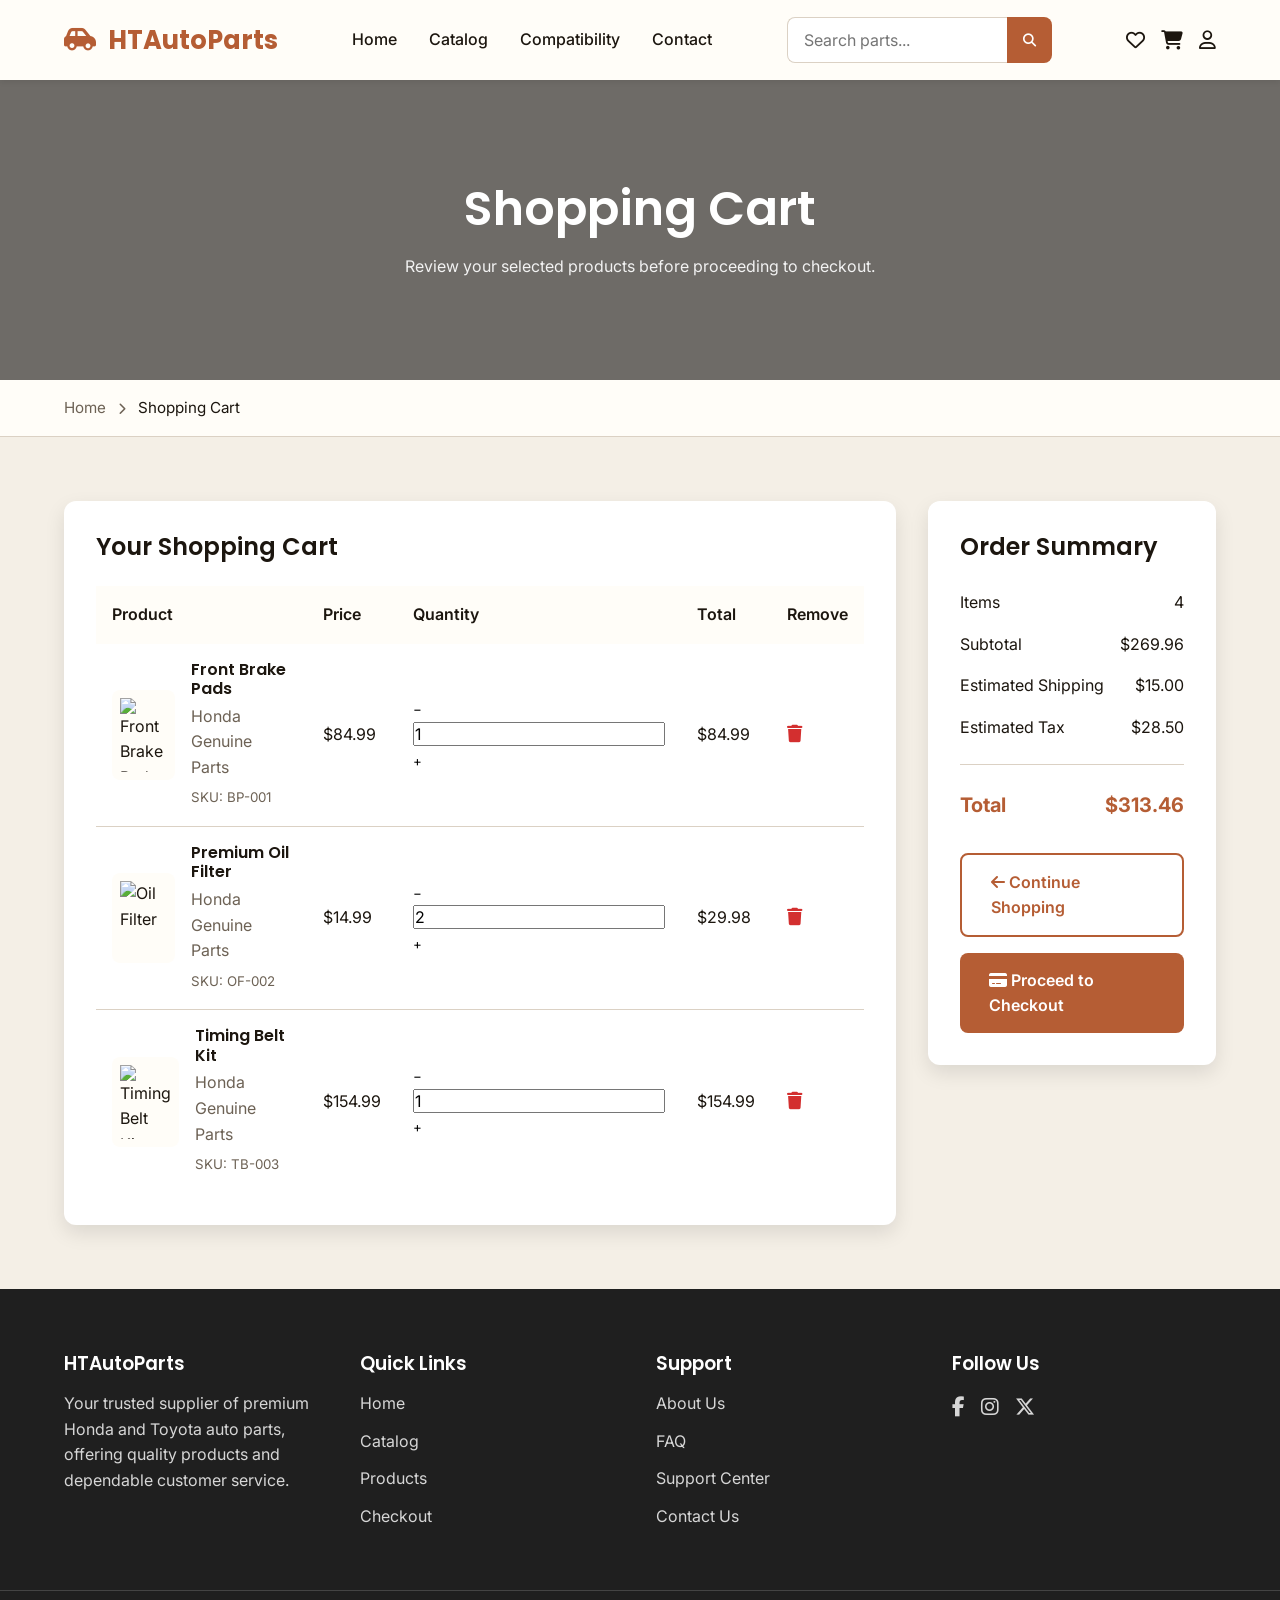
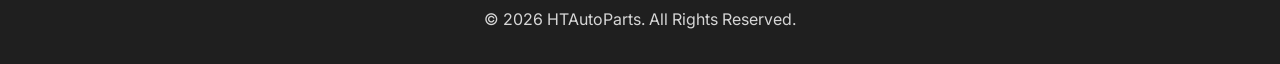
==== cart.html @ 36dd115c "initial commit" ====
<!DOCTYPE html>
<html lang="en">

<head>

    <!-- ========================================================= -->
    <!--                     META INFORMATION                      -->
    <!-- ========================================================= -->

    <meta charset="UTF-8">

    <meta name="viewport" content="width=device-width, initial-scale=1.0">

    <title>Shopping Cart | HTAutoParts</title>

    <meta name="description" content="Review your selected Honda and Toyota auto parts before checkout.">

    <!-- ========================================================= -->
    <!--                    GOOGLE FONTS                           -->
    <!-- ========================================================= -->

    <link rel="preconnect" href="https://fonts.googleapis.com">

    <link rel="preconnect" href="https://fonts.gstatic.com" crossorigin>

    <link
        href="https://fonts.googleapis.com/css2?family=Inter:wght@300;400;500;600&family=Poppins:wght@400;500;600;700&display=swap"
        rel="stylesheet">

    <!-- ========================================================= -->
    <!--                    FONT AWESOME                           -->
    <!-- ========================================================= -->

    <link rel="stylesheet" href="https://cdnjs.cloudflare.com/ajax/libs/font-awesome/6.7.2/css/all.min.css">

    <!-- ========================================================= -->
    <!--                      CSS FILES                            -->
    <!-- ========================================================= -->

    <link rel="stylesheet" href="css/variables.css">
    <link rel="stylesheet" href="css/reset.css">
    <link rel="stylesheet" href="css/layout.css">
    <link rel="stylesheet" href="css/components.css">
    <link rel="stylesheet" href="css/cart.css">
    <link rel="stylesheet" href="css/catalog.css">
    <link rel="stylesheet" href="css/responsive.css">

</head>

<body>

    <!-- ========================================================= -->
    <!--                         HEADER                            -->
    <!-- ========================================================= -->

    <header class="header">

        <div class="container navbar">

            <a href="index.html" class="logo">

                <i class="fa-solid fa-car-side"></i>

                <span>HTAutoParts</span>

            </a>

            <nav class="navigation">

                <ul class="nav-links">

                    <li><a href="index.html">Home</a></li>

                    <li><a href="catalog.html">Catalog</a></li>

                    <li><a href="#">Compatibility</a></li>

                    <li><a href="contact.html">Contact</a></li>

                </ul>

            </nav>

            <div class="nav-search">

                <input type="text" placeholder="Search parts...">

                <button>

                    <i class="fa-solid fa-magnifying-glass"></i>

                </button>

            </div>

            <div class="nav-icons">

                <a href="#">
                    <i class="fa-regular fa-heart"></i>
                </a>

                <a href="cart.html">
                    <i class="fa-solid fa-cart-shopping"></i>
                </a>

                <a href="#">
                    <i class="fa-regular fa-user"></i>
                </a>

            </div>

        </div>

    </header>

    <!-- ========================================================= -->
    <!--                     CART HERO                             -->
    <!-- ========================================================= -->

    <section class="catalog-hero">

        <div class="hero-overlay"></div>

        <div class="container catalog-hero-content">

            <h1>Shopping Cart</h1>

            <p>

                Review your selected products before proceeding to checkout.

            </p>

        </div>

    </section>

    <!-- ========================================================= -->
    <!--                     BREADCRUMB                            -->
    <!-- ========================================================= -->

    <nav class="breadcrumb">

        <div class="container">

            <a href="index.html">

                Home

            </a>

            <span>

                <i class="fas fa-chevron-right"></i>

            </span>

            <span>

                Shopping Cart

            </span>

        </div>

    </nav>

    <!-- ========================================================= -->
    <!--                  SHOPPING CART                            -->
    <!-- ========================================================= -->

    <section class="cart-section">

        <div class="container">

            <div class="cart-layout">

                <!-- ========================================================= -->
                <!--                     CART ITEMS                            -->
                <!-- ========================================================= -->

                <div class="cart-items">

                    <h2>Your Shopping Cart</h2>

                    <table class="cart-table">

                        <thead>

                            <tr>

                                <th>Product</th>

                                <th>Price</th>

                                <th>Quantity</th>

                                <th>Total</th>

                                <th>Remove</th>

                            </tr>

                        </thead>

                        <tbody>

                            <!-- ================================================ -->
                            <!--                  PRODUCT 1                       -->
                            <!-- ================================================ -->

                            <tr>

                                <td>

                                    <div class="cart-product">

                                        <img src="images/products/brake-pad.jpg" alt="Front Brake Pads">

                                        <div>

                                            <h3>Front Brake Pads</h3>

                                            <p>Honda Genuine Parts</p>

                                            <small>SKU: BP-001</small>

                                        </div>

                                    </div>

                                </td>

                                <td>$84.99</td>

                                <td>

                                    <div class="quantity-box">

                                        <button type="button">−</button>

                                        <input type="number" value="1" min="1">

                                        <button type="button">+</button>

                                    </div>

                                </td>

                                <td>$84.99</td>

                                <td>

                                    <button class="remove-btn">

                                        <i class="fas fa-trash"></i>

                                    </button>

                                </td>

                            </tr>

                            <!-- ================================================ -->
                            <!--                  PRODUCT 2                       -->
                            <!-- ================================================ -->

                            <tr>

                                <td>

                                    <div class="cart-product">

                                        <img src="images/products/oil-filter.jpg" alt="Oil Filter">

                                        <div>

                                            <h3>Premium Oil Filter</h3>

                                            <p>Honda Genuine Parts</p>

                                            <small>SKU: OF-002</small>

                                        </div>

                                    </div>

                                </td>

                                <td>$14.99</td>

                                <td>

                                    <div class="quantity-box">

                                        <button type="button">−</button>

                                        <input type="number" value="2" min="1">

                                        <button type="button">+</button>

                                    </div>

                                </td>

                                <td>$29.98</td>

                                <td>

                                    <button class="remove-btn">

                                        <i class="fas fa-trash"></i>

                                    </button>

                                </td>

                            </tr>

                            <!-- ================================================ -->
                            <!--                  PRODUCT 3                       -->
                            <!-- ================================================ -->

                            <tr>

                                <td>

                                    <div class="cart-product">

                                        <img src="images/products/timing-belt.jpg" alt="Timing Belt Kit">

                                        <div>

                                            <h3>Timing Belt Kit</h3>

                                            <p>Honda Genuine Parts</p>

                                            <small>SKU: TB-003</small>

                                        </div>

                                    </div>

                                </td>

                                <td>$154.99</td>

                                <td>

                                    <div class="quantity-box">

                                        <button type="button">−</button>

                                        <input type="number" value="1" min="1">

                                        <button type="button">+</button>

                                    </div>

                                </td>

                                <td>$154.99</td>

                                <td>

                                    <button class="remove-btn">

                                        <i class="fas fa-trash"></i>

                                    </button>

                                </td>

                            </tr>

                        </tbody>

                    </table>

                </div>

                <!-- ========================================================= -->
                <!--                    ORDER SUMMARY                          -->
                <!-- ========================================================= -->

                <aside class="order-summary">

                    <h2>Order Summary</h2>

                    <div class="summary-item">

                        <span>Items</span>

                        <span id="itemCount">

                            4

                        </span>

                    </div>

                    <div class="summary-item">

                        <span>Subtotal</span>

                        <span id="subtotal">

                            $269.96

                        </span>

                    </div>

                    <div class="summary-item">

                        <span>Estimated Shipping</span>

                        <span>

                            $15.00

                        </span>

                    </div>

                    <div class="summary-item">

                        <span>Estimated Tax</span>

                        <span>

                            $28.50

                        </span>

                    </div>

                    <hr>

                    <div class="summary-total">

                        <span>Total</span>

                        <span id="grandTotal">

                            $313.46

                        </span>

                    </div>

                    <div class="summary-buttons">

                        <a href="catalog.html" class="btn btn-secondary">

                            <i class="fas fa-arrow-left"></i>

                            Continue Shopping

                        </a>

                        <a href="checkout.html" class="btn btn-primary">

                            <i class="fas fa-credit-card"></i>

                            Proceed to Checkout

                        </a>

                    </div>

                </aside>

            </div>

        </div>

    </section>

    <!-- ========================================================= -->
    <!--                         FOOTER                            -->
    <!-- ========================================================= -->

    <footer class="footer">

        <div class="container footer-grid">

            <!-- Company -->

            <div class="footer-column">

                <h3>HTAutoParts</h3>

                <p>

                    Your trusted supplier of premium Honda and Toyota auto parts,
                    offering quality products and dependable customer service.

                </p>

            </div>

            <!-- Quick Links -->

            <div class="footer-column">

                <h3>Quick Links</h3>

                <ul>

                    <li><a href="index.html">Home</a></li>

                    <li><a href="catalog.html">Catalog</a></li>

                    <li><a href="product.html">Products</a></li>

                    <li><a href="checkout.html">Checkout</a></li>

                </ul>

            </div>

            <!-- Support -->

            <div class="footer-column">

                <h3>Support</h3>

                <ul>

                    <li><a href="#">About Us</a></li>

                    <li><a href="#">FAQ</a></li>

                    <li><a href="#">Support Center</a></li>

                    <li><a href="#">Contact Us</a></li>

                </ul>

            </div>

            <!-- Social -->

            <div class="footer-column">

                <h3>Follow Us</h3>

                <div class="social-icons">

                    <a href="#">
                        <i class="fab fa-facebook-f"></i>
                    </a>

                    <a href="#">
                        <i class="fab fa-instagram"></i>
                    </a>

                    <a href="#">
                        <i class="fab fa-x-twitter"></i>
                    </a>

                </div>

            </div>

        </div>

        <div class="footer-bottom">

            <p>

                © 2026 HTAutoParts. All Rights Reserved.

            </p>

        </div>

    </footer>

    <!-- ========================================================= -->
    <!--                     JAVASCRIPT                            -->
    <!-- ========================================================= -->

    <script src="js/app.js"></script>

</body>

</html>
---- css/variables.css ----
/* ============================================================
   HTAutoParts
   VARIABLES.CSS
   Global Design System
============================================================ */

/* ============================================================
   COLOR PALETTE
============================================================ */

:root {

    /* Primary Brand Colors */

    --primary-color: #B55D34;
    --primary-hover: #964623;

    /* Background Colors */

    --background-color: #F4EFE6;
    --surface-color: #FFFDF8;

    /* Text Colors */

    --text-color: #1C160F;
    --text-light: #6D6255;

    /* Borders */

    --border-color: #DBD1C4;

    /* Status Colors */

    --success-color: #2E8B57;
    --warning-color: #E0A800;
    --danger-color: #C0392B;

    /* Neutral Colors */

    --white: #FFFFFF;
    --black: #000000;

    /* =======================================================
       TYPOGRAPHY
    ======================================================= */

    --font-heading: "Poppins", sans-serif;
    --font-body: "Inter", sans-serif;

    /* Font Sizes */

    --fs-xs: .75rem;
    --fs-sm: .875rem;
    --fs-md: 1rem;
    --fs-lg: 1.25rem;
    --fs-xl: 1.5rem;
    --fs-2xl: 2rem;
    --fs-3xl: 3rem;

    /* Font Weights */

    --fw-light: 300;
    --fw-normal: 400;
    --fw-medium: 500;
    --fw-semibold: 600;
    --fw-bold: 700;

    /* =======================================================
       SPACING
    ======================================================= */

    --space-xs: .25rem;
    --space-sm: .5rem;
    --space-md: 1rem;
    --space-lg: 1.5rem;
    --space-xl: 2rem;
    --space-2xl: 3rem;
    --space-3xl: 4rem;

    /* =======================================================
       BORDER RADIUS
    ======================================================= */

    --radius-sm: 4px;
    --radius-md: 8px;
    --radius-lg: 12px;
    --radius-xl: 18px;
    --radius-round: 999px;

    /* =======================================================
       SHADOWS
    ======================================================= */

    --shadow-sm: 0 2px 6px rgba(0,0,0,.08);

    --shadow-md: 0 8px 20px rgba(0,0,0,.10);

    --shadow-lg: 0 16px 40px rgba(0,0,0,.15);

    /* =======================================================
       TRANSITIONS
    ======================================================= */

    --transition-fast: .20s ease;

    --transition-normal: .30s ease;

    --transition-slow: .45s ease;

    /* =======================================================
       CONTAINER
    ======================================================= */

    --container-width: 1200px;

    /* =======================================================
       NAVBAR
    ======================================================= */

    --navbar-height: 80px;

}
---- css/layout.css ----
/* ============================================================
   HTAutoParts
   LAYOUT.CSS
============================================================ */

/* ============================================================
   GLOBAL CONTAINER
============================================================ */

.container{

    width:min(90%, var(--container-width));

    margin:0 auto;

}

/* ============================================================
   SECTION SPACING
============================================================ */

section{

    padding:5rem 0;

}

/* ============================================================
   SECTION TITLES
============================================================ */

.section-title{

    text-align:center;

    margin-bottom:3rem;

}

.section-title h2{

    font-size:var(--fs-2xl);

    margin-bottom:.75rem;

}

.section-title p{

    max-width:650px;

    margin:auto;

}

/* ============================================================
   FLEX UTILITIES
============================================================ */

.flex{

    display:flex;

}

.flex-center{

    display:flex;

    justify-content:center;

    align-items:center;

}

.flex-between{

    display:flex;

    justify-content:space-between;

    align-items:center;

}

/* ============================================================
   GRID UTILITIES
============================================================ */

.grid{

    display:grid;

    gap:2rem;

}

/* ============================================================
   COMMON 4-COLUMN GRID
============================================================ */

.grid-4{

    display:grid;

    grid-template-columns:repeat(4,1fr);

    gap:2rem;

}

/* ============================================================
   COMMON 3-COLUMN GRID
============================================================ */

.grid-3{

    display:grid;

    grid-template-columns:repeat(3,1fr);

    gap:2rem;

}

/* ============================================================
   COMMON 2-COLUMN GRID
============================================================ */

.grid-2{

    display:grid;

    grid-template-columns:repeat(2,1fr);

    gap:2rem;

}
---- css/components.css ----
/* ============================================================
   HTAutoParts
   COMPONENTS.CSS
============================================================ */

/* ============================================================
   HEADER
============================================================ */

.header{

    position:sticky;

    top:0;

    z-index:1000;

    background:var(--surface-color);

    box-shadow:var(--shadow-sm);

}

/* ============================================================
   NAVBAR
============================================================ */

.navbar{

    display:flex;

    justify-content:space-between;

    align-items:center;

    height:var(--navbar-height);

}

.logo{

    display:flex;

    align-items:center;

    gap:.75rem;

    font-size:1.6rem;

    font-family:var(--font-heading);

    font-weight:700;

    color:var(--primary-color);

}

.navigation ul{

    display:flex;

    gap:2rem;

}

.navigation a{

    position: relative;

    font-weight: 500;

    padding-bottom: .25rem;

    transition: var(--transition-fast);

}

.navigation a::after{

    content: "";

    position: absolute;

    left: 0;

    bottom: 0;

    width: 0;

    height: 2px;

    background: var(--primary-color);

    transition: width .3s ease;

}

.navigation a:hover::after,

.navigation .active::after{

    width: 100%;

}

/* ============================================================
   SEARCH BAR
============================================================ */

.nav-search{

    display:flex;

}

.nav-search input{

    width:220px;

    padding:.75rem 1rem;

    border:1px solid var(--border-color);

    border-right:none;

    border-radius:8px 0 0 8px;

}

.nav-search button{

    background:var(--primary-color);

    color:white;

    padding:0 1rem;

    border-radius:0 8px 8px 0;

}

.hero-search{

    display:flex;

    justify-content:center;

    margin:2rem 0;

}

.hero-search input{

    width:500px;

    padding:1rem;

    border-radius:8px 0 0 8px;

    border:1px solid var(--border-color);

}

.hero-search button{

    background:var(--primary-color);

    color:white;

    padding:0 2rem;

    border-radius:0 8px 8px 0;

}

/* ============================================================
   ICONS
============================================================ */

.nav-icons{

    display:flex;

    gap:1rem;

}

.nav-icons a{

    font-size:1.2rem;

}

.nav-icons a:hover{

    color:var(--primary-color);

}

/* ============================================================
   BUTTONS
============================================================ */

.btn{

    display:inline-block;

    padding:.9rem 1.8rem;

    border-radius:var(--radius-md);

    transition:var(--transition-normal);

    font-weight:600;

}

.btn-primary{

    background:var(--primary-color);

    color:white;

}

.btn-primary:hover{

    background:var(--primary-hover);

}

.btn-secondary{

    border:2px solid var(--primary-color);

    color:var(--primary-color);

}

.btn-secondary:hover{

    background:var(--primary-color);

    color:white;

}

/* ============================================================
   HERO
============================================================ */

.hero{

    background:url("../images/hero/hero-banner.jpg") center/cover;

    position:relative;

    color:white;

    min-height:650px;

    display:flex;

    align-items:center;

}

.hero-overlay{

    position:absolute;

    inset:0;

    background:rgba(0,0,0,.55);

}

.hero-content{

    position:relative;

    z-index:2;

    text-align:center;

}

.hero h1{

    color:white;

    font-size:3.5rem;

    margin:1rem 0;

}

.hero p{

    color:#eee;

    max-width:700px;

    margin:auto;

}

.hero-tag{

    display:inline-block;

    background:var(--primary-color);

    padding:.5rem 1rem;

    border-radius:50px;

}

/* ============================================================
   CATEGORY CARD
============================================================ */

.category-card{

    background:var(--surface-color);

    padding:2rem;

    text-align:center;

    border-radius:var(--radius-lg);

    box-shadow:var(--shadow-sm);

}

.category-card i{

    font-size:2rem;

    color:var(--primary-color);

    margin-bottom:1rem;

}

/* ============================================================
   PRODUCT CARD
============================================================ */

.product-card{

    background:var(--surface-color);

    border-radius:var(--radius-lg);

    overflow:hidden;

    box-shadow:var(--shadow-sm);

}

.product-image img{

    height:220px;

    object-fit:cover;

}

.product-info{

    padding:1.5rem;

}

.product-brand{

    color:var(--primary-color);

    font-size:.85rem;

    font-weight:600;

}

.product-price{

    font-size:1.35rem;

    color:var(--primary-color);

    font-weight:bold;

    margin:1rem 0;

}

/* ============================================================
   WHY US
============================================================ */

.why-card{

    text-align:center;

    padding:2rem;

}

.why-card i{

    font-size:2.4rem;

    color:var(--primary-color);

    margin-bottom:1rem;

}

/* ============================================================
   GUIDES
============================================================ */

.guide-card{

    background:var(--surface-color);

    border-radius:var(--radius-lg);

    overflow:hidden;

    box-shadow:var(--shadow-sm);

}

.guide-content{

    padding:1.5rem;

}

.guide-content a{

    color:var(--primary-color);

    font-weight:600;

}

/* ============================================================
   FOOTER
============================================================ */

.footer{

    background:#1F1F1F;

    color:white;

    padding:4rem 0 1rem;

}

.footer-grid{

    display:grid;

    grid-template-columns:repeat(4,1fr);

    gap:2rem;

}

.footer h3{

    color:white;

    margin-bottom:1rem;

}

.footer p{

    color:#d6d6d6;

}

.footer ul li{

    margin-bottom:.75rem;

}

.footer a{

    color:#d6d6d6;

}

.footer a:hover{

    color:white;

}

.social-icons{

    display:flex;

    gap:1rem;

    font-size:1.25rem;

}

.footer-bottom{

    border-top:1px solid #444;

    margin-top:3rem;

    padding-top:1rem;

    text-align:center;

}

/* ============================================================
   BREADCRUMB
============================================================ */

.breadcrumb{

    background: var(--surface-color);

    border-bottom: 1px solid var(--border-color);

    padding: 1rem 0;

}

.breadcrumb .container{

    display: flex;

    align-items: center;

    flex-wrap: wrap;

    gap: .75rem;

    font-size: .95rem;

}

.breadcrumb a{

    color: var(--text-light);

    transition: var(--transition-fast);

}

.breadcrumb a:hover{

    color: var(--primary-color);

}

.breadcrumb i{

    color: var(--text-light);

    font-size: .75rem;

}

#breadcrumbProduct{

    color: var(--primary-color);

    font-weight: 600;

}
---- css/cart.css ----
/* ============================================================
   HTAutoParts
   CART.CSS
   Styles specific to cart.html
============================================================ */


/* ============================================================
   CART SECTION
============================================================ */

.cart-section{

    padding: 4rem 0;

}

.cart-layout{

    display: grid;

    grid-template-columns: 2fr 1fr;

    gap: 2rem;

    align-items: start;

}


/* ============================================================
   CART ITEMS
============================================================ */

.cart-items{

    background: var(--white);

    border-radius: var(--radius-lg);

    box-shadow: var(--shadow-md);

    padding: 2rem;

}

.cart-items h2{

    margin-bottom: 1.5rem;

}


/* ============================================================
   CART TABLE
============================================================ */

.cart-table{

    width: 100%;

    border-collapse: collapse;

}

.cart-table th{

    text-align: left;

    padding: 1rem;

    background: var(--surface-color);

    font-weight: 600;

}

.cart-table td{

    padding: 1rem;

    vertical-align: middle;

    border-bottom: 1px solid var(--border-color);

}

.cart-table tbody tr:last-child td{

    border-bottom: none;

}


/* ============================================================
   PRODUCT INFO
============================================================ */

.cart-product{

    display: flex;

    align-items: center;

    gap: 1rem;

}

.cart-product img{

    width: 90px;

    height: 90px;

    object-fit: contain;

    border-radius: var(--radius-md);

    background: var(--surface-color);

    padding: .5rem;

}

.cart-product h3{

    margin-bottom: .35rem;

    font-size: 1rem;

}

.cart-product p{

    margin-bottom: .25rem;

    color: var(--text-light);

}

.cart-product small{

    color: var(--text-light);

}


/* ============================================================
   REMOVE BUTTON
============================================================ */

.remove-btn{

    border: none;

    background: transparent;

    color: #d32f2f;

    cursor: pointer;

    font-size: 1.1rem;

    transition: var(--transition-fast);

}

.remove-btn:hover{

    transform: scale(1.15);

}


/* ============================================================
   ORDER SUMMARY
============================================================ */

.order-summary{

    background: var(--white);

    border-radius: var(--radius-lg);

    box-shadow: var(--shadow-md);

    padding: 2rem;

    position: sticky;

    top: 100px;

}

.order-summary h2{

    margin-bottom: 1.75rem;

}


/* ============================================================
   SUMMARY ROWS
============================================================ */

.summary-item,

.summary-total{

    display: flex;

    justify-content: space-between;

    align-items: center;

    margin-bottom: 1rem;

}

.summary-total{

    font-size: 1.25rem;

    font-weight: 700;

    color: var(--primary-color);

}

.order-summary hr{

    margin: 1.5rem 0;

    border: none;

    border-top: 1px solid var(--border-color);

}


/* ============================================================
   SUMMARY BUTTONS
============================================================ */

.summary-buttons{

    display: flex;

    flex-direction: column;

    gap: 1rem;

    margin-top: 2rem;

}

.summary-buttons .btn{

    justify-content: center;

}


/* ============================================================
   TABLE HOVER
============================================================ */

.cart-table tbody tr{

    transition: var(--transition-fast);

}

.cart-table tbody tr:hover{

    background: rgba(0,0,0,.02);

}


/* ============================================================
   CART ANIMATION
============================================================ */

.cart-items,

.order-summary{

    animation: fadeCart .7s ease;

}

@keyframes fadeCart{

    from{

        opacity:0;

        transform:translateY(25px);

    }

    to{

        opacity:1;

        transform:translateY(0);

    }

}
---- css/catalog.css ----
/* ============================================================
   HTAutoParts
   CATALOG.CSS
   Styles specific to catalog.html
============================================================ */


/* ============================================================
   CATALOG HERO
============================================================ */

.catalog-hero{

    position: relative;

    background: url("../images/hero/hero-banner.jpg")
                center center / cover no-repeat;

    min-height: 300px;

    display: flex;

    align-items: center;

    justify-content: center;

}

.catalog-hero-content{

    position: relative;

    z-index: 2;

    text-align: center;

}

.catalog-hero h1{

    color: var(--white);

    font-size: var(--fs-3xl);

    margin-bottom: 1rem;

}

.catalog-hero p{

    color: #f2f2f2;

    max-width: 650px;

    margin: auto;

}


/* ============================================================
   SEARCH BAR
============================================================ */

.catalog-search{

    display: flex;

    justify-content: center;

    gap: 1rem;

    margin-bottom: 3rem;

}

.catalog-search input{

    flex: 1;

    max-width: 700px;

    padding: 1rem;

    border: 1px solid var(--border-color);

    border-radius: var(--radius-md);

    background: var(--white);

}


/* ============================================================
   MAIN LAYOUT
============================================================ */

.catalog-layout{

    display: grid;

    grid-template-columns: 280px 1fr;

    gap: 2rem;

    align-items: start;

}


/* ============================================================
   SIDEBAR
============================================================ */

.catalog-sidebar{

    position: sticky;

    top: 100px;

}


/* ============================================================
   FILTER BOX
============================================================ */

.filter-box{

    background: var(--surface-color);

    border-radius: var(--radius-lg);

    box-shadow: var(--shadow-sm);

    padding: 1.5rem;

    margin-bottom: 1.5rem;

}

.filter-box h3{

    margin-bottom: 1rem;

    color: var(--primary-color);

    font-size: var(--fs-lg);

}

.filter-box label{

    display: block;

    margin-bottom: .85rem;

    cursor: pointer;

    transition: var(--transition-fast);

}

.filter-box label:hover{

    color: var(--primary-color);

}

.filter-box input{

    margin-right: .5rem;

}


/* ============================================================
   PRODUCT AREA
============================================================ */

.catalog-products{

    width: 100%;

}

.catalog-info{

    display: flex;

    justify-content: space-between;

    align-items: center;

    margin-bottom: 2rem;

}

.catalog-info h2{

    margin: 0;

}

.catalog-info p{

    margin: 0;

}


/* ============================================================
   PRODUCT GRID
============================================================ */

.products-grid{

    display: grid;

    grid-template-columns: repeat(3,1fr);

    gap: 2rem;

}


/* ============================================================
   PRODUCT CARD IMPROVEMENTS
============================================================ */

.product-card{

    transition: var(--transition-normal);

    cursor: pointer;

}

.product-card:hover{

    transform: translateY(-6px);

    box-shadow: var(--shadow-lg);

}

.product-image{

    overflow: hidden;

}

.product-image img{

    transition: .35s ease;

}

.product-card:hover img{

    transform: scale(1.06);

}

.product-info{

    display: flex;

    flex-direction: column;

    height: 100%;

}

.product-brand{

    text-transform: uppercase;

    letter-spacing: 1px;

    font-size: .80rem;

}

.product-info h3{

    margin: .75rem 0;

    min-height: 56px;

}

.product-price{

    margin-top: auto;

    margin-bottom: 1.25rem;

}

.product-info .btn{

    width: 100%;

    text-align: center;

}


/* ============================================================
   FILTER TRANSITIONS
============================================================ */

.filter-box{

    transition: var(--transition-normal);

}

.filter-box:hover{

    box-shadow: var(--shadow-md);

}


/* ============================================================
   PRODUCT HOVER
============================================================ */

.product-card{

    animation: fadeCatalog .7s ease;

}

@keyframes fadeCatalog{

    from{

        opacity:0;

        transform:translateY(20px);

    }

    to{

        opacity:1;

        transform:translateY(0);

    }

}
---- css/responsive.css ----
/* ============================================================
   HTAutoParts
   RESPONSIVE.CSS
============================================================ */


/* ============================================================
   LARGE TABLETS
   (1200px and below)
============================================================ */

@media (max-width:1200px){

    .container{

        width:95%;

    }

}


/* ============================================================
   TABLETS
   (992px and below)
============================================================ */

@media (max-width:992px){

    /* -------------------------
       NAVBAR
    ------------------------- */

    .navbar{

        flex-wrap:wrap;

        height:auto;

        padding:1rem 0;

        gap:1rem;

    }

    .navigation{

        width:100%;

        order:3;

    }

    .navigation ul{

        justify-content:center;

        flex-wrap:wrap;

    }

    .nav-search{

        flex:1;

        justify-content:center;

    }

    .nav-search input{

        width:100%;

        max-width:350px;

    }

    /* -------------------------
       HERO
    ------------------------- */

    .hero{

        min-height:600px;

        padding:5rem 0;

    }

    .hero h1{

        font-size:2.8rem;

    }

    .hero-search input{

        width:350px;

    }

    /* -------------------------
       GRIDS
    ------------------------- */

    .grid-4{

        grid-template-columns:repeat(2,1fr);

    }

    .grid-3{

        grid-template-columns:repeat(2,1fr);

    }

    .footer-grid{

        grid-template-columns:repeat(2,1fr);

    }

}


/* ============================================================
   MOBILE
   (768px and below)
============================================================ */

@media (max-width:768px){

    section{

        padding:3rem 0;

    }

    /* -------------------------
       NAVBAR
    ------------------------- */

    .navbar{

        flex-direction:column;

        align-items:center;

    }

    .navigation ul{

        flex-direction:column;

        gap:1rem;

        text-align:center;

    }

    .nav-icons{

        justify-content:center;

    }

    .nav-search{

        width:100%;

    }

    .nav-search input{

        width:100%;

    }

    /* -------------------------
       HERO
    ------------------------- */

    .hero{

        min-height:auto;

        padding:4rem 0;

    }

    .hero h1{

        font-size:2.2rem;

    }

    .hero p{

        font-size:.95rem;

    }

    .hero-search{

        flex-direction:column;

        align-items:center;

        gap:1rem;

    }

    .hero-search input{

        width:100%;

        border-radius:8px;

    }

    .hero-search button{

        width:100%;

        border-radius:8px;

        padding:1rem;

    }

    .hero-buttons{

        flex-direction:column;

    }

    .hero-buttons .btn{

        width:100%;

    }

    .hero-features{

        flex-direction:column;

        gap:1rem;

    }

    /* -------------------------
       GRID SYSTEM
    ------------------------- */

    .grid-4{

        grid-template-columns:1fr;

    }

    .grid-3{

        grid-template-columns:1fr;

    }

    .grid-2{

        grid-template-columns:1fr;

    }

    .footer-grid{

        grid-template-columns:1fr;

        text-align:center;

    }

    .social-icons{

        justify-content:center;

    }

}


/* ============================================================
   SMALL PHONES
   (480px and below)
============================================================ */

@media (max-width:480px){

    .hero h1{

        font-size:1.8rem;

    }

    .hero-tag{

        font-size:.8rem;

    }

    .section-title h2{

        font-size:1.8rem;

    }

    .product-price{

        font-size:1.2rem;

    }

    .btn{

        padding:.9rem;

    }

}

/* ============================================================
   CATALOG RESPONSIVE
============================================================ */

@media (max-width:992px){

    .catalog-layout{

        grid-template-columns:1fr;

    }

    .catalog-sidebar{

        position:static;

    }

}

@media (max-width:768px){

    .catalog-search{

        flex-direction:column;

    }

    .catalog-search input{

        max-width:100%;

    }

    .catalog-info{

        flex-direction:column;

        text-align:center;

        gap:.75rem;

    }

}

/* ============================================================
   PRODUCT PAGE RESPONSIVE
============================================================ */

@media (max-width:992px){

    .product-layout{

        grid-template-columns:1fr;

    }

    .product-gallery{

        max-width:550px;

        margin:0 auto;

    }

}

@media (max-width:768px){

    .product-buttons{

        flex-direction:column;

    }

    .product-details h2{

        font-size:var(--fs-2xl);

    }

    .product-price{

        font-size:1.7rem;

    }

    .specifications-table th,

    .specifications-table td{

        padding:.85rem;

    }

}

/* ============================================================
   CART RESPONSIVE
============================================================ */

@media (max-width:992px){

    .cart-layout{

        grid-template-columns:1fr;

    }

    .order-summary{

        position:static;

    }

}

@media (max-width:768px){

    .cart-table{

        display:block;

        overflow-x:auto;

    }

    .cart-product{

        min-width:220px;

    }

}

@media (max-width:576px){

    .cart-product{

        flex-direction:column;

        align-items:flex-start;

    }

    .cart-product img{

        width:80px;

        height:80px;

    }

}

/* ============================================================
   CHECKOUT RESPONSIVE
============================================================ */

@media (max-width:992px){

    .checkout-layout{

        grid-template-columns:1fr;

    }

    .checkout-summary{

        position:static;

    }

}

@media (max-width:768px){

    .form-row{

        grid-template-columns:1fr;

    }

}

@media (max-width:576px){

    .payment-option{

        padding:.85rem;

    }

    .summary-product{

        flex-direction:column;

        align-items:flex-start;

    }

}
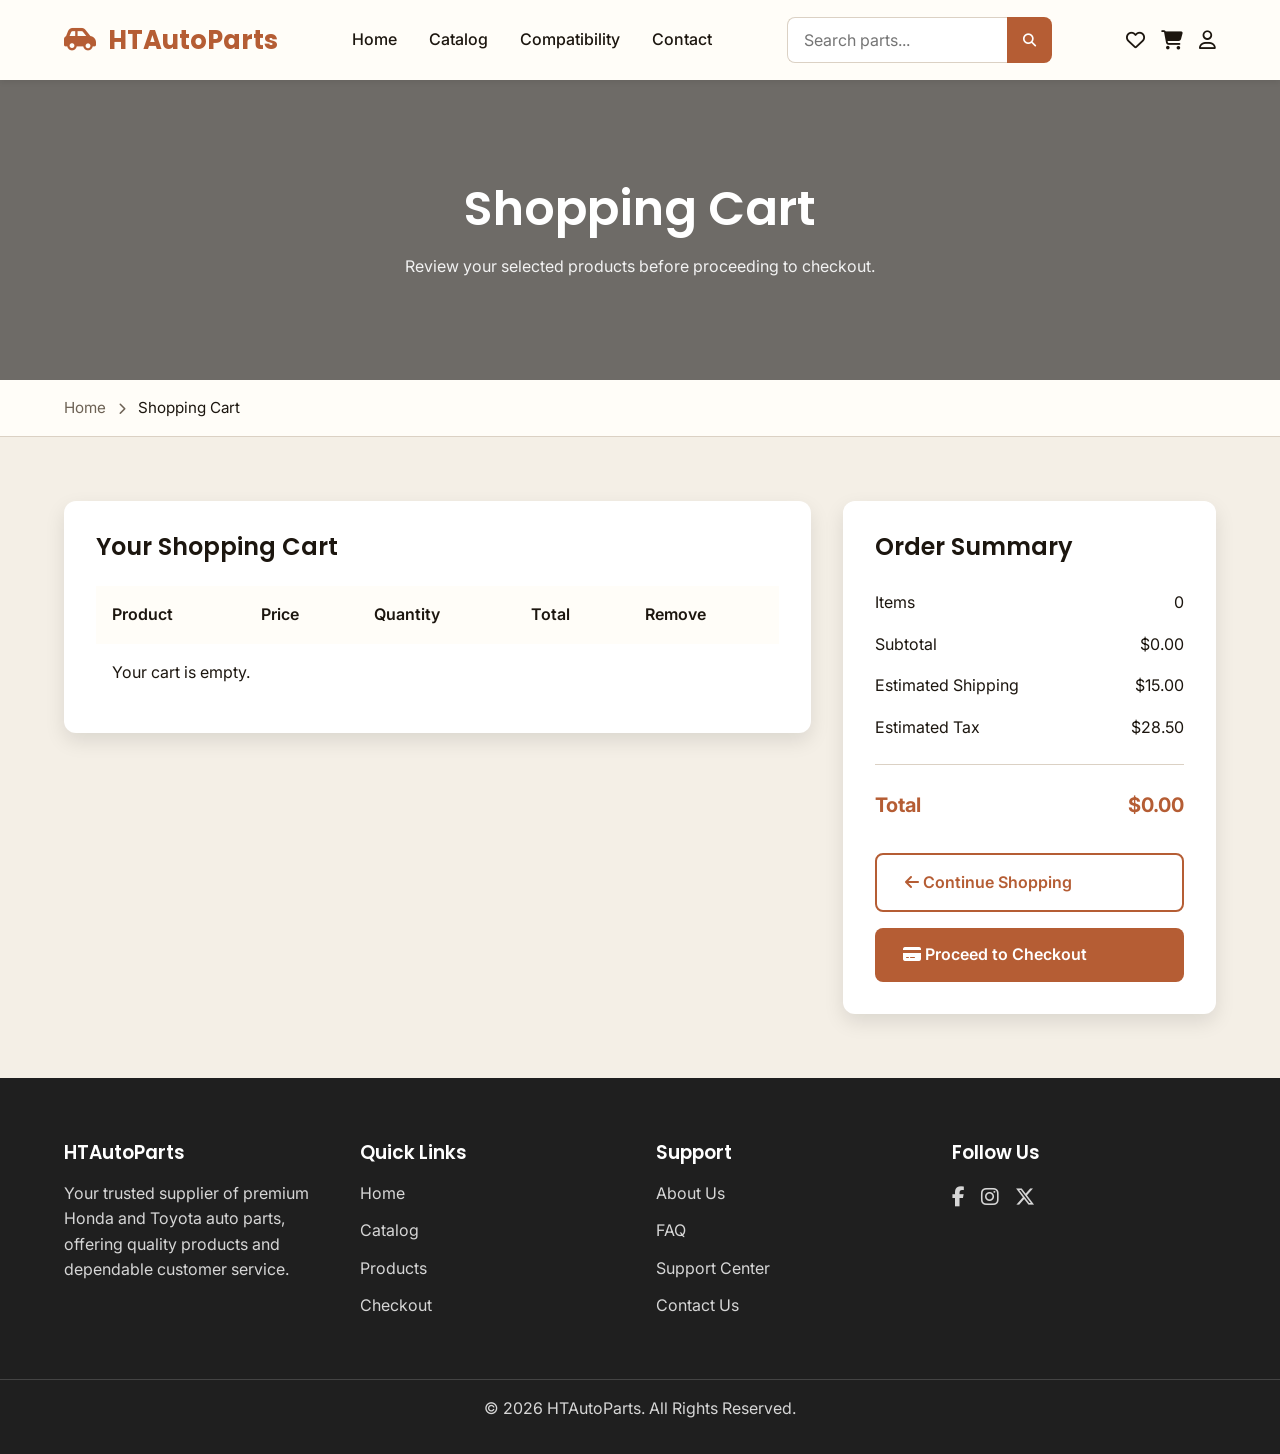
==== commit ad3191e1: "added product-cart-checkout workflow" ====
--- a/cart.html
+++ b/cart.html
@@ -203,7 +203,7 @@
 
                         </thead>
 
-                        <tbody>
+                        <tbody id="cartItems">
 
                             <!-- ================================================ -->
                             <!--                  PRODUCT 1                       -->
@@ -582,6 +582,8 @@
     <!--                     JAVASCRIPT                            -->
     <!-- ========================================================= -->
 
+    <script src="js/products.js"></script>
+    <script src="js/cart.js"></script>
     <script src="js/app.js"></script>
 
 </body>
--- a/css/catalog.css
+++ b/css/catalog.css
@@ -267,7 +267,7 @@
 
     flex-direction: column;
 
-    height: 100%;
+    height: auto;
 
 }
 
@@ -291,7 +291,7 @@
 
 .product-price{
 
-    margin-top: auto;
+    margin-top: 1rem;
 
     margin-bottom: 1.25rem;
 
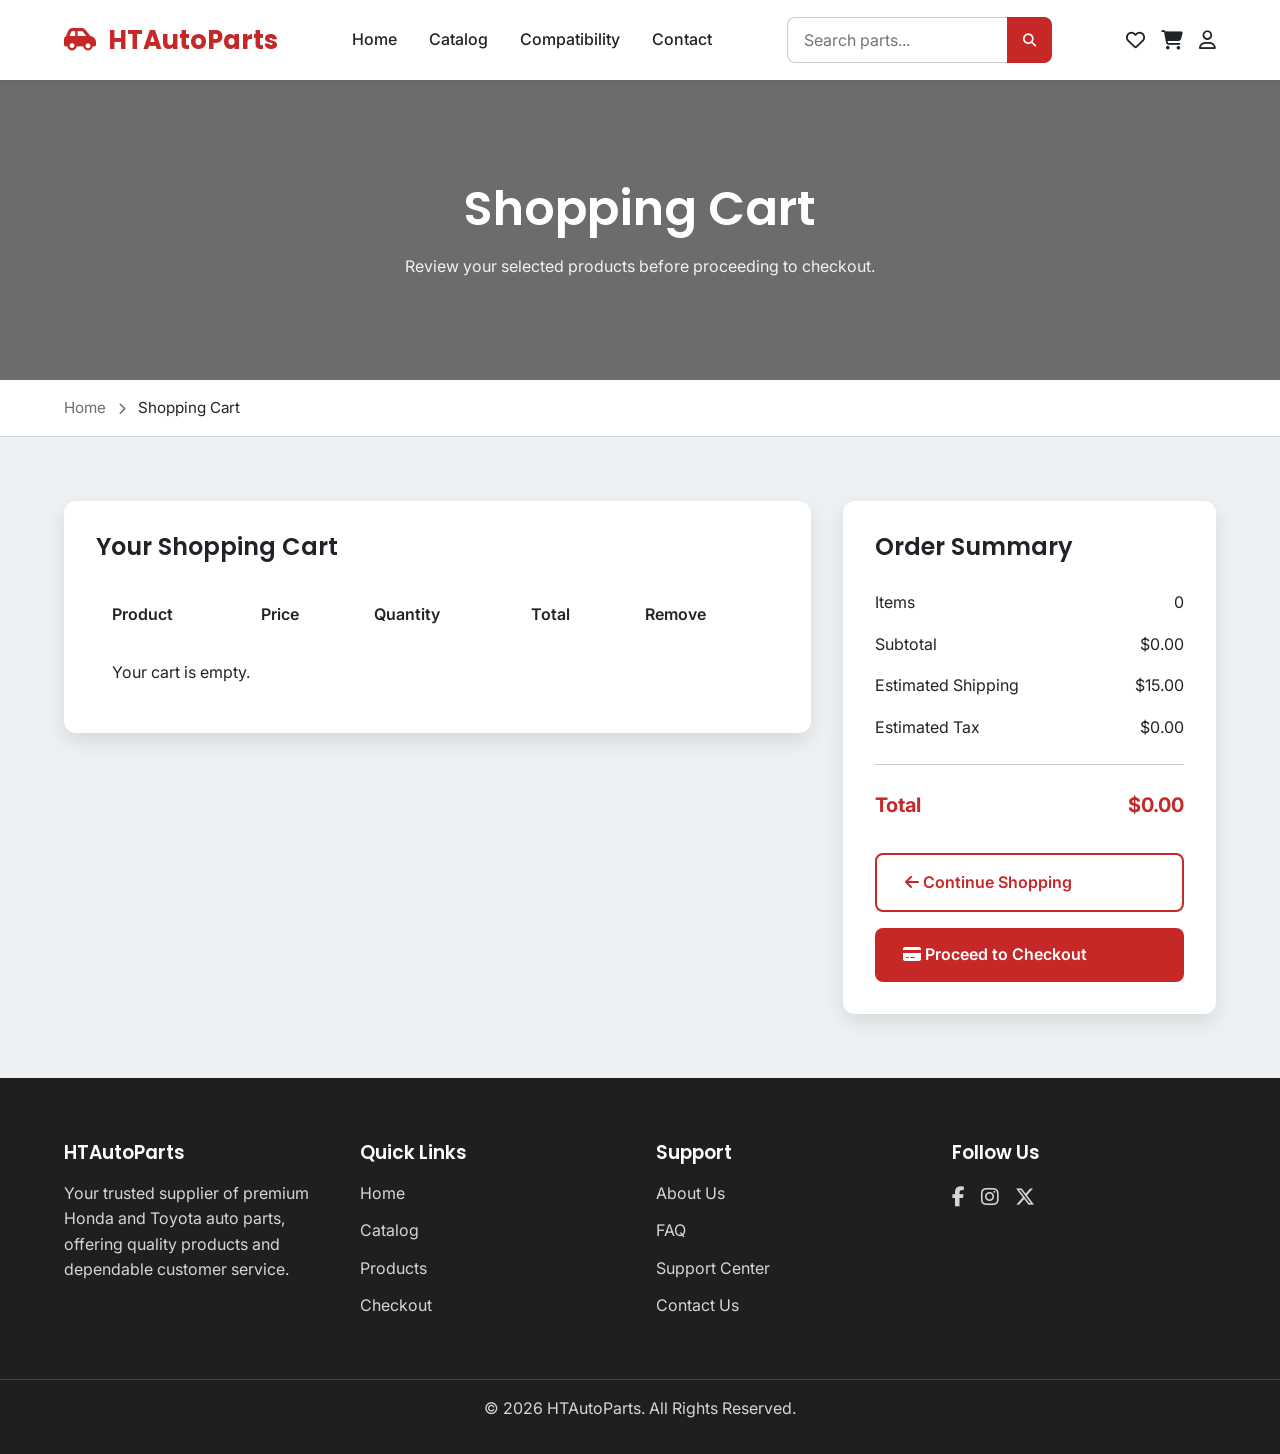
==== commit 95f3023f: "updated 'estimated tax' from hardocoded value to dynamic value based on subtotal and tax rate" ====
--- a/cart.html
+++ b/cart.html
@@ -237,11 +237,11 @@
 
                                     <div class="quantity-box">
 
-                                        <button type="button">−</button>
-
                                         <input type="number" value="1" min="1">
 
-                                        <button type="button">+</button>
+                                        <button type="button" aria-label="Increase quantity">+</button>
+
+                                        <button type="button" aria-label="Decrease quantity">−</button>
 
                                     </div>
 
@@ -293,11 +293,11 @@
 
                                     <div class="quantity-box">
 
-                                        <button type="button">−</button>
-
                                         <input type="number" value="2" min="1">
 
-                                        <button type="button">+</button>
+                                        <button type="button" aria-label="Increase quantity">+</button>
+
+                                        <button type="button" aria-label="Decrease quantity">−</button>
 
                                     </div>
 
@@ -349,11 +349,11 @@
 
                                     <div class="quantity-box">
 
-                                        <button type="button">−</button>
-
                                         <input type="number" value="1" min="1">
 
-                                        <button type="button">+</button>
+                                        <button type="button" aria-label="Increase quantity">+</button>
+
+                                        <button type="button" aria-label="Decrease quantity">−</button>
 
                                     </div>
 
@@ -427,9 +427,9 @@
 
                         <span>Estimated Tax</span>
 
-                        <span>
-
-                            $28.50
+                        <span id="estimatedTax">
+
+                            $0.00
 
                         </span>
 
@@ -582,10 +582,10 @@
     <!--                     JAVASCRIPT                            -->
     <!-- ========================================================= -->
 
-    <script src="js/products.js"></script>
+    <script src="js/product-data.js"></script>
     <script src="js/cart.js"></script>
     <script src="js/app.js"></script>
 
 </body>
 
-</html>+</html>
--- a/css/variables.css
+++ b/css/variables.css
@@ -12,33 +12,41 @@
 
     /* Primary Brand Colors */
 
-    --primary-color: #B55D34;
-    --primary-hover: #964623;
+    --primary-color: #C62828;
+    --primary-hover: #991F1F;
+    --action-accent: #D32F2F;
+    --action-accent-hover: #A92323;
 
     /* Background Colors */
 
-    --background-color: #F4EFE6;
-    --surface-color: #FFFDF8;
+    --background-color: #EEF1F3;
+    --surface-color: #FFFFFF;
 
     /* Text Colors */
 
-    --text-color: #1C160F;
-    --text-light: #6D6255;
+    --text-color: #202428;
+    --text-light: #687078;
 
     /* Borders */
 
-    --border-color: #DBD1C4;
+    --border-color: #C7CDD1;
 
     /* Status Colors */
 
     --success-color: #2E8B57;
     --warning-color: #E0A800;
-    --danger-color: #C0392B;
+    --danger-color: var(--primary-color);
 
     /* Neutral Colors */
 
     --white: #FFFFFF;
     --black: #000000;
+
+    /* Automotive metallic neutrals */
+
+    --metal-dark: #343A40;
+    --metal-color: #6C757D;
+    --metal-light: #D9DEE2;
 
     /* =======================================================
        TYPOGRAPHY
@@ -119,4 +127,4 @@
 
     --navbar-height: 80px;
 
-}+}
--- a/css/components.css
+++ b/css/components.css
@@ -583,4 +583,26 @@
 
     font-weight: 600;
 
-}+}
+
+.btn-action{
+
+    background:var(--action-accent);
+
+    color:var(--white);
+
+}
+
+.btn-action:hover{
+
+    background:var(--action-accent-hover);
+
+}
+
+.sale-badge{
+
+    background:var(--action-accent);
+
+    color:var(--white);
+
+}
--- a/css/cart.css
+++ b/css/cart.css
@@ -155,7 +155,7 @@
 
     background: transparent;
 
-    color: #d32f2f;
+    color: var(--danger-color);
 
     cursor: pointer;
 
@@ -308,4 +308,76 @@
 
     }
 
-}+}
+
+/* ============================================================
+   QUANTITY STEPPER
+============================================================ */
+
+.cart-table .quantity-box{
+
+    display: grid;
+
+    grid-template-columns: 60px 32px;
+
+    grid-template-rows: repeat(2, 22px);
+
+    width: fit-content;
+
+    border: 1px solid var(--border-color);
+
+    border-radius: var(--radius-md);
+
+    overflow: hidden;
+
+}
+
+.cart-table .quantity-box input{
+
+    grid-row: 1 / 3;
+
+    width: 60px;
+
+    border: none;
+
+    border-right: 1px solid var(--border-color);
+
+    outline: none;
+
+    text-align: center;
+
+    font: inherit;
+
+}
+
+.cart-table .quantity-box button{
+
+    width: 32px;
+
+    height: 22px;
+
+    border: none;
+
+    background: var(--surface-color);
+
+    cursor: pointer;
+
+    line-height: 1;
+
+    transition: var(--transition-fast);
+
+}
+
+.cart-table .quantity-box button:first-of-type{
+
+    border-bottom: 1px solid var(--border-color);
+
+}
+
+.cart-table .quantity-box button:hover{
+
+    background: var(--primary-color);
+
+    color: var(--white);
+
+}
--- a/css/catalog.css
+++ b/css/catalog.css
@@ -13,7 +13,7 @@
 
     position: relative;
 
-    background: url("../images/hero/hero-banner.jpg")
+    background: url("https://images.unsplash.com/photo-1486262715619-67b85e0b08d3?auto=format&fit=crop&fm=jpg&ixid=M3wxMjA3fDB8MHxwaG90by1wYWdlfHx8fGVufDB8fHx8fA%3D%3D&ixlib=rb-4.1.0&q=60&w=3000")
                 center center / cover no-repeat;
 
     min-height: 300px;
@@ -351,4 +351,4 @@
 
     }
 
-}+}
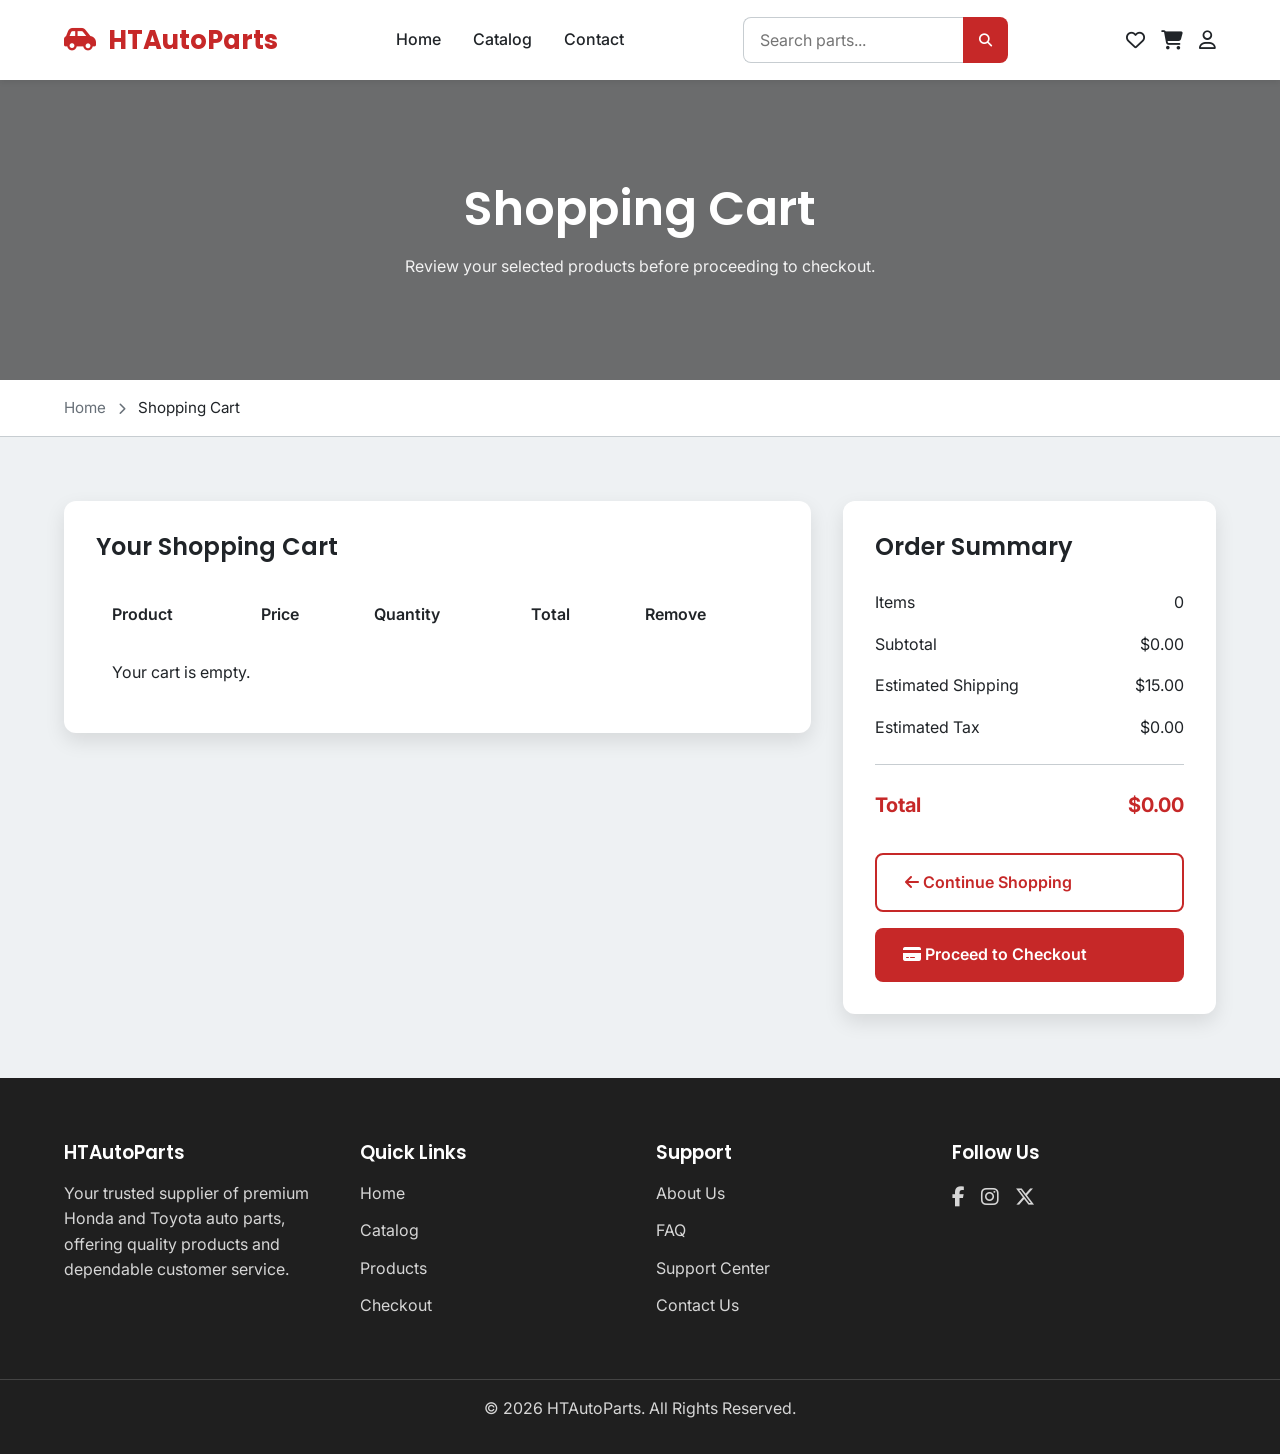
==== commit 222a466a: "removed Compatibility tab from all pages Closes #1" ====
--- a/cart.html
+++ b/cart.html
@@ -73,7 +73,6 @@
 
                     <li><a href="catalog.html">Catalog</a></li>
 
-                    <li><a href="#">Compatibility</a></li>
 
                     <li><a href="contact.html">Contact</a></li>
 
@@ -103,7 +102,7 @@
                     <i class="fa-solid fa-cart-shopping"></i>
                 </a>
 
-                <a href="#">
+                <a href="login.html" aria-label="Sign in">
                     <i class="fa-regular fa-user"></i>
                 </a>
 
